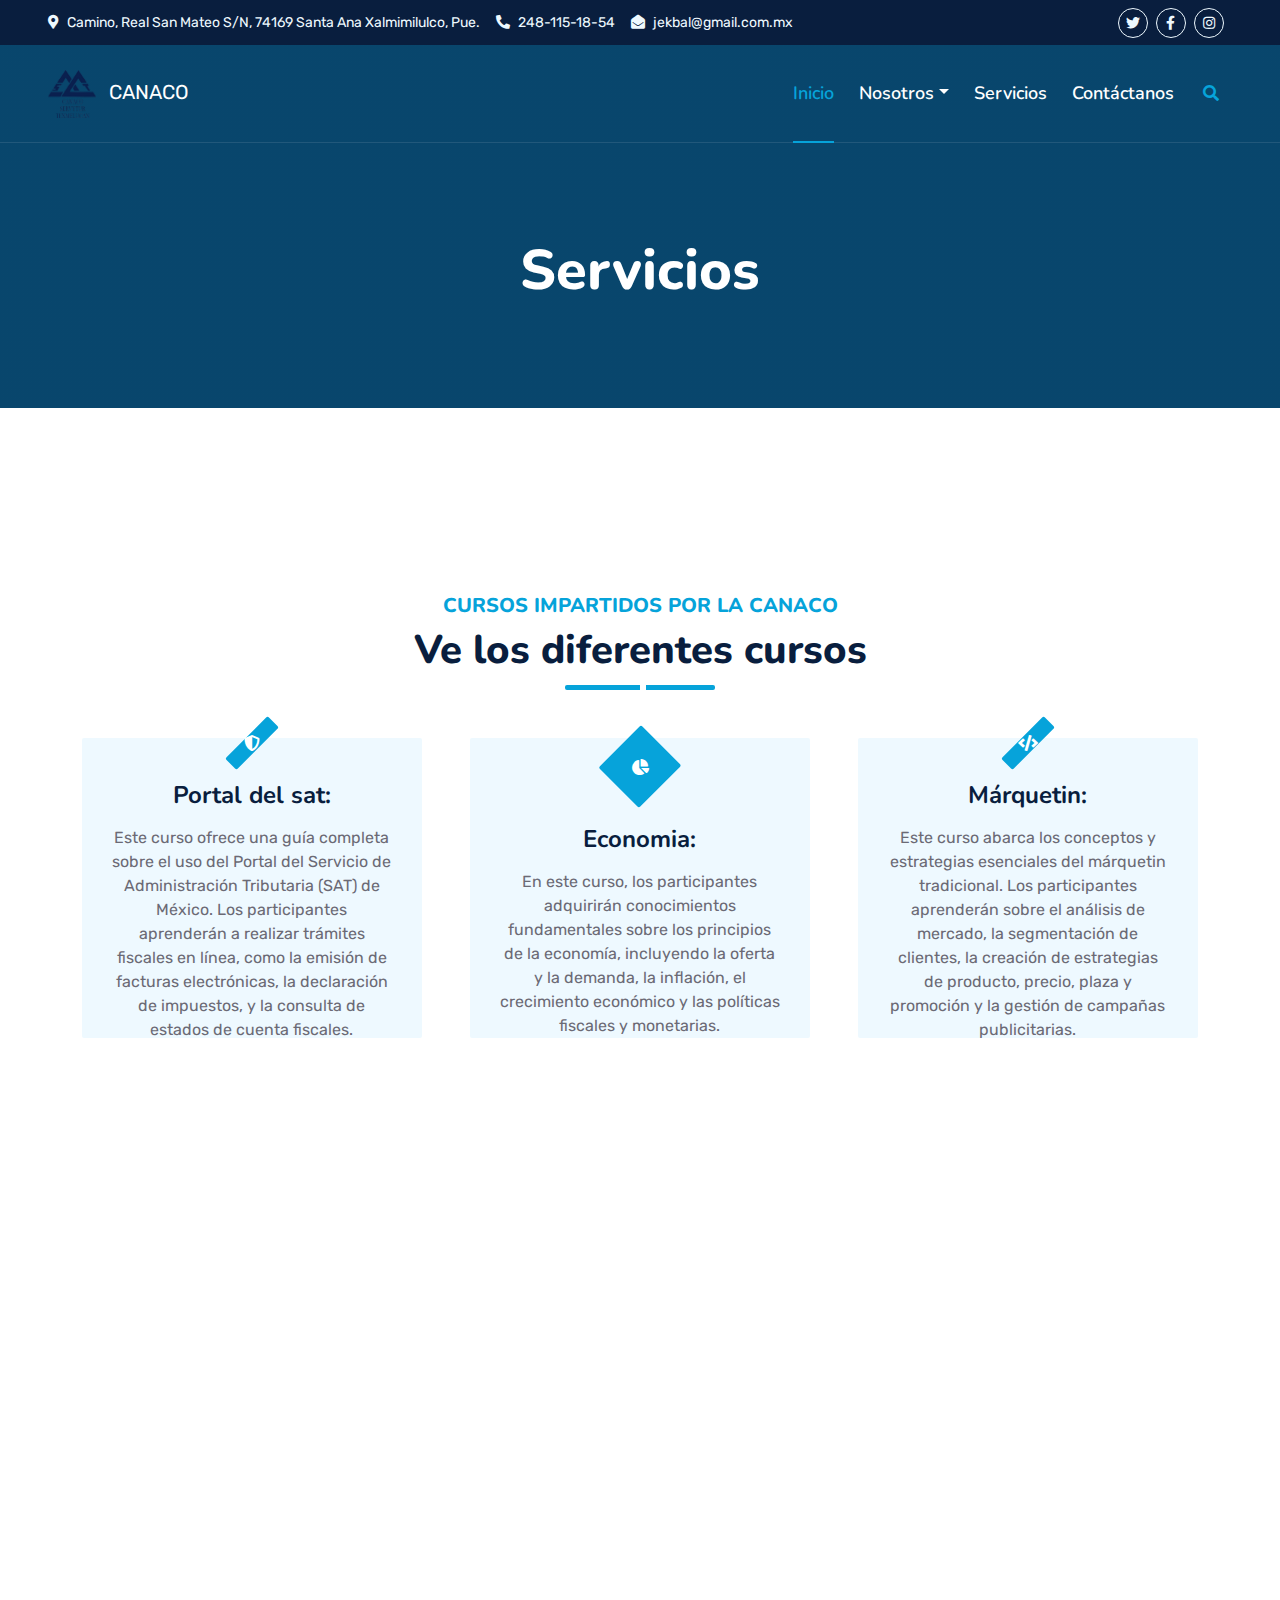
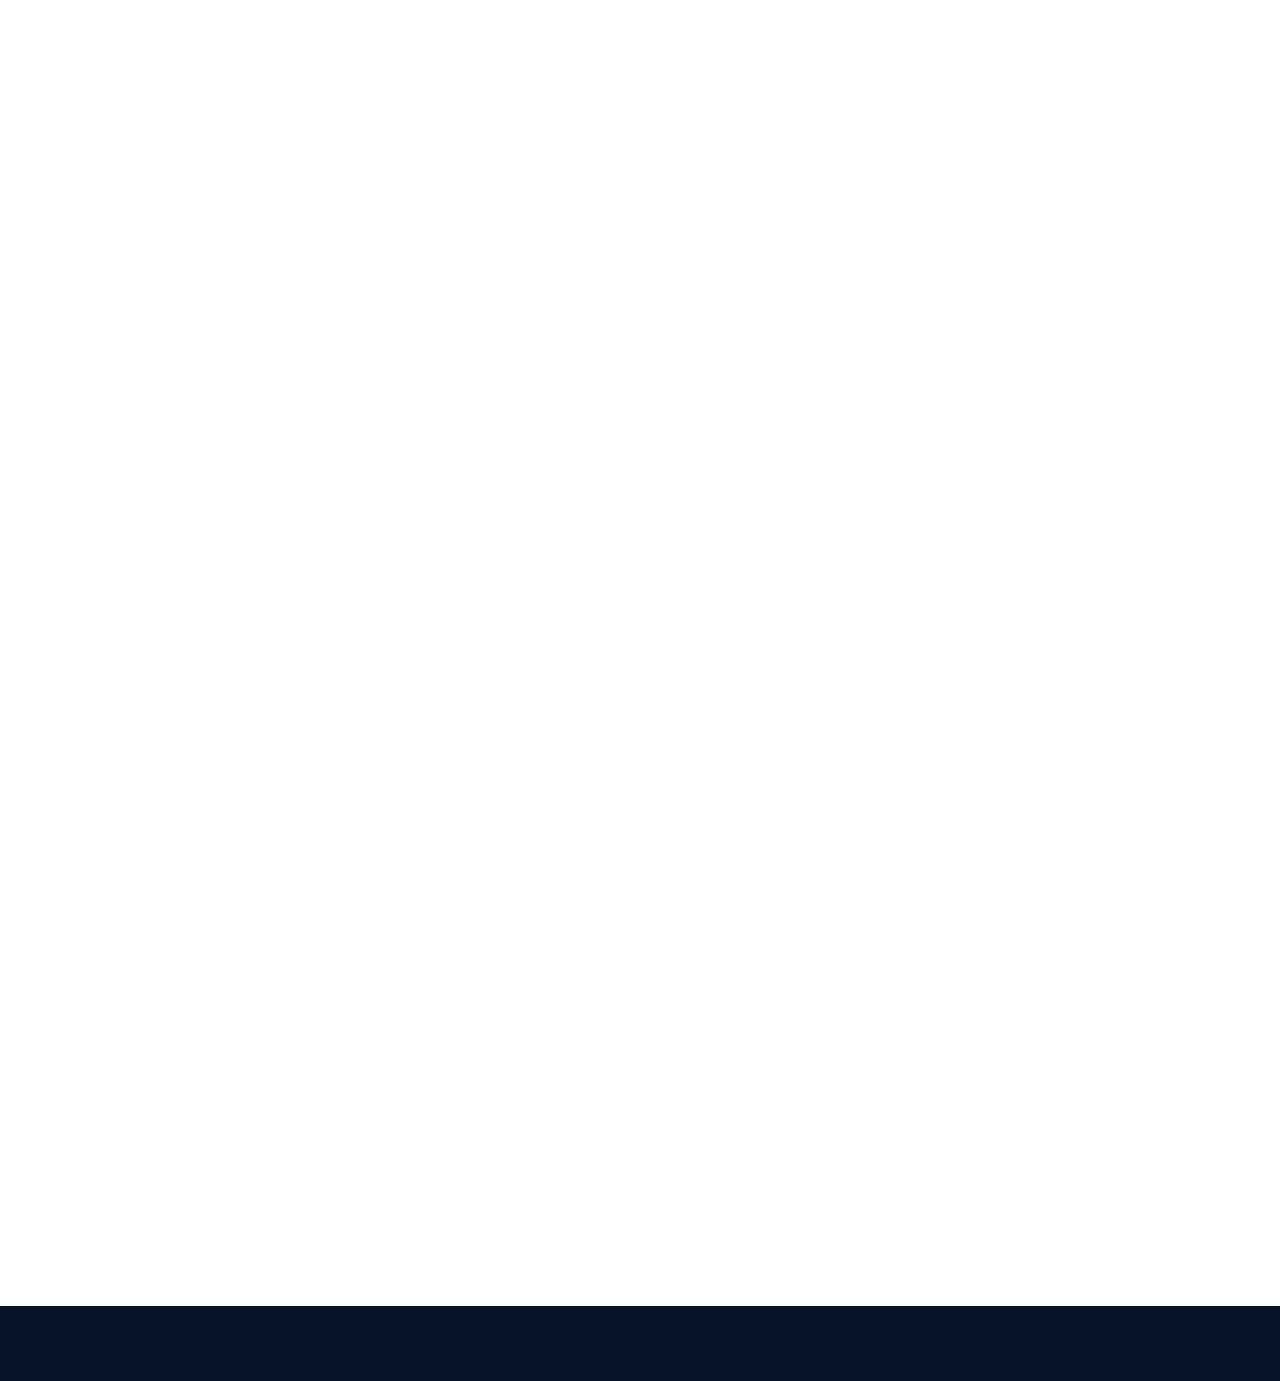
==== service.html @ 7bc9e2fe "first commit" ====
<!DOCTYPE html>
<html lang="en">

<head>
    <meta charset="utf-8">
    <title>SERVICIOS</title>
      <link rel="icon" type="image/jpg" href="img\Logo CANACO.png">
    <meta content="width=device-width, initial-scale=1.0" name="viewport">
    <meta content="Free HTML Templates" name="keywords">
    <meta content="Free HTML Templates" name="description">

    <!-- Google Web Fonts -->
    <link rel="preconnect" href="https://fonts.googleapis.com">
    <link rel="preconnect" href="https://fonts.gstatic.com" crossorigin>
    <link href="https://fonts.googleapis.com/css2?family=Nunito:wght@400;600;700;800&family=Rubik:wght@400;500;600;700&display=swap" rel="stylesheet">

    <!-- Icon Font Stylesheet -->
    <link href="https://cdnjs.cloudflare.com/ajax/libs/font-awesome/5.10.0/css/all.min.css" rel="stylesheet">
    <link href="https://cdn.jsdelivr.net/npm/bootstrap-icons@1.4.1/font/bootstrap-icons.css" rel="stylesheet">

    <!-- Libraries Stylesheet -->
    <link href="lib/owlcarousel/assets/owl.carousel.min.css" rel="stylesheet">
    <link href="lib/animate/animate.min.css" rel="stylesheet">

    <!-- Customized Bootstrap Stylesheet -->
    <link href="css/bootstrap.min.css" rel="stylesheet">

    <!-- Template Stylesheet -->
    <link href="css/style.css" rel="stylesheet">
</head>

<body>
    <!-- Spinner Start -->
    <div id="spinner" class="show bg-white position-fixed translate-middle w-100 vh-100 top-50 start-50 d-flex align-items-center justify-content-center">
        <div class="spinner"></div>
    </div>
    <!-- Spinner End -->


    <!-- Topbar Start -->
     <div class="container-fluid bg-dark px-5 d-none d-lg-block">
        <div class="row gx-0">
            <div class="col-lg-8 text-center text-lg-start mb-2 mb-lg-0">
                <div class="d-inline-flex align-items-center" style="height: 45px;">
                    <small class="me-3 text-light"><i class="fa fa-map-marker-alt me-2"></i>Camino, Real San Mateo S/N, 74169 Santa Ana Xalmimilulco, Pue.</small>
                    <small class="me-3 text-light"><i class="fa fa-phone-alt me-2"></i>248-115-18-54</small>
                    <small class="text-light"><i class="fa fa-envelope-open me-2"></i>jekbal@gmail.com.mx</small>
                </div>
            </div>
            <!-- REDES DE LA EMPRESA -->
           <div class="col-lg-4 text-center text-lg-end">
                <div class="d-inline-flex align-items-center" style="height: 45px;">
                    <a class="btn btn-sm btn-outline-light btn-sm-square rounded-circle me-2" href="https://x.com/CANACOTexmeluca">
                        <i class="fab fa-twitter fw-normal"></i></a>

                    <a class="btn btn-sm btn-outline-light btn-sm-square rounded-circle me-2" href="https://www.facebook.com/people/Canaco-Servytur-Texmelucan/100064343695938/">
                        <i class="fab fa-facebook-f fw-normal"> </i></a>

                    <a class="btn btn-sm btn-outline-light btn-sm-square rounded-circle me-2" href="https://www.instagram.com/canacoservyturtexmelucan/"> 
                        <i class="fab fa-instagram fw-normal"></i></a>
                </div>
                </div>
            </div>
        </div>
    </div>
    <!-- Topbar End -->


    <!-- Inicio de la barra de navegación -->
    <div class="container-fluid position-relative p-0">
          <nav class="navbar navbar-expand-lg navbar-dark px-5 py-3 py-lg-0">
            <a href="index.html" class="navbar-brand p-0">
               <img src="img\Logo CANACO.png" alt="Icono" style="width: 48px; height: 48px; margin-right: 8px;">
  CANACO
</h1>
            </a>
            <button class="navbar-toggler" type="button" data-bs-toggle="collapse" data-bs-target="#navbarCollapse">
                <span class="fa fa-bars"></span>
            </button>
            <div class="collapse navbar-collapse" id="navbarCollapse">
                <div class="navbar-nav ms-auto py-0">
                    <a href="index.html" class="nav-item nav-link active">Inicio</a>
                    <div class="nav-item dropdown">
                        <a href="#" class="nav-link dropdown-toggle" data-bs-toggle="dropdown">Nosotros</a>
                        <div class="dropdown-menu m-0">

                            <a href="price.html" class="dropdown-item">Misión</a>
                            <a href="quote.html" class="dropdown-item">Nuestro Team</a>
                            
                        </div>
                    </div>
                    <a href="service.html" class="nav-item nav-link">Servicios</a>
                    <a href="contact.html" class="nav-item nav-link">Contáctanos</a>
                </div>
                <butaton type="button" class="btn text-primary ms-3" data-bs-toggle="modal" data-bs-target="#searchModal"><i class="fa fa-search"></i></butaton>
            </div>
        </nav>

        <div class="container-fluid bg-primary py-5 bg-header" style="margin-bottom: 90px;">
            <div class="row py-5">
                <div class="col-12 pt-lg-5 mt-lg-5 text-center">
                    <h1 class="display-4 text-white animated zoomIn">Servicios</h1>
                    <a href="" class="h5 text-white"></a>

                    
                </div>
            </div>
        </div>
    </div>
    <!-- Fin de la barra de navegación -->


    <!-- Full Screen Search Start -->
    <div class="modal fade" id="searchModal" tabindex="-1">
        <div class="modal-dialog modal-fullscreen">
            <div class="modal-content" style="background: rgba(9, 30, 62, .7);">
                <div class="modal-header border-0">
                    <button type="button" class="btn bg-white btn-close" data-bs-dismiss="modal" aria-label="Close"></button>
                </div>
                <div class="modal-body d-flex align-items-center justify-content-center">
                    <div class="input-group" style="max-width: 600px;">
                        <input type="text" class="form-control bg-transparent border-primary p-3" placeholder="Type search keyword">
                        <button class="btn btn-primary px-4"><i class="bi bi-search"></i></button>
                    </div>
                </div>
            </div>
        </div>
    </div>
    <!-- Full Screen Search End -->
<!-- Service Start -->
    <div class="container-fluid py-5 wow fadeInUp" data-wow-delay="0.1s">
        <div class="container py-5">
            <div class="section-title text-center position-relative pb-3 mb-5 mx-auto" style="max-width: 600px;">
                <h5 class="fw-bold text-primary text-uppercase">Cursos Impartidos por la canaco</h5>
                <h1 class="mb-0">Ve los diferentes cursos </h1>
            </div>
            <div class="row g-5">
                <div class="col-lg-4 col-md-6 wow zoomIn" data-wow-delay="0.3s">
                    <div class="service-item bg-light rounded d-flex flex-column align-items-center justify-content-center text-center">
                        <div class="service-icon">
                            <i class="fa fa-shield-alt text-white"></i>
                        </div>
                        <h4 class="mb-3">Portal del sat: </h4>
                        <p class="m-0">Este curso ofrece una guía completa sobre el uso del Portal del Servicio de Administración Tributaria (SAT) de México. Los participantes aprenderán a realizar trámites fiscales en línea, como la emisión de facturas electrónicas, la declaración de impuestos, y la consulta de estados de cuenta fiscales. </p>
                        <a class="btn btn-lg btn-primary rounded" href="contact.html">
                            <i class="bi bi-arrow-right"></i>
                        </a>
                    </div>
                </div>
                <div class="col-lg-4 col-md-6 wow zoomIn" data-wow-delay="0.6s">
                    <div class="service-item bg-light rounded d-flex flex-column align-items-center justify-content-center text-center">
                        <div class="service-icon">
                            <i class="fa fa-chart-pie text-white"></i>
                        </div>
                        <h4 class="mb-3">Economia:</h4>
                        <p class="m-0">En este curso, los participantes adquirirán conocimientos fundamentales sobre los principios de la economía, incluyendo la oferta y la demanda, la inflación, el crecimiento económico y las políticas fiscales y monetarias.
                        </p>
                        <a class="btn btn-lg btn-primary rounded" href="contact.html">
                            <i class="bi bi-arrow-right"></i>
                        </a>
                    </div>
                </div>
                <div class="col-lg-4 col-md-6 wow zoomIn" data-wow-delay="0.9s">
                    <div class="service-item bg-light rounded d-flex flex-column align-items-center justify-content-center text-center">
                        <div class="service-icon">
                            <i class="fa fa-code text-white"></i>
                        </div>
                        <h4 class="mb-3">Márquetin: </h4>
                        <p class="m-0">Este curso abarca los conceptos y estrategias esenciales del márquetin tradicional. Los participantes aprenderán sobre el análisis de mercado, la segmentación de clientes, la creación de estrategias de producto, precio, plaza y promoción y la gestión de campañas publicitarias.
                        </p>
                        <a class="btn btn-lg btn-primary rounded" href="contact.html">
                            <i class="bi bi-arrow-right"></i>
                        </a>
                    </div>
                </div>
                <div class="col-lg-4 col-md-6 wow zoomIn" data-wow-delay="0.3s">
                    <div class="service-item bg-light rounded d-flex flex-column align-items-center justify-content-center text-center">
                        <div class="service-icon">
                            <i class="fab fa-android text-white"></i>
                        </div>
                        <h4 class="mb-3">Márquetin Digital:</h4>
                        <p class="m-0">En este curso, se exploran las técnicas y herramientas del márquetin digital. Los participantes aprenderán sobre la optimización de motores de búsqueda (SEO), la publicidad en redes sociales, el márquetin de contenidos, el email márquetin y la analítica web. 
                        </p>
                        <a class="btn btn-lg btn-primary rounded" href="contact.html">
                            <i class="bi bi-arrow-right"></i>
                        </a>
                    </div>
                </div>
                <div class="col-lg-4 col-md-6 wow zoomIn" data-wow-delay="0.6s">
                    <div class="service-item bg-light rounded d-flex flex-column align-items-center justify-content-center text-center">
                        <div class="service-icon">
                            <i class="fa fa-search text-white"></i>
                        </div>
                        <h4 class="mb-3">Protección Civil:</h4>
                        <p class="m-0">Este curso ofrece formación en la gestión de emergencias y la protección civil. Los participantes aprenderán sobre la prevención y respuesta a desastres naturales, planes de evacuación, primeros auxilios y la coordinación con servicios de emergencia.
                        </p>
                        <a class="btn btn-lg btn-primary rounded" href="contact.html">
                            <i class="bi bi-arrow-right"></i>
                        </a>
                    </div>
                </div>
                <div class="col-lg-4 col-md-6 wow zoomIn" data-wow-delay="0.9s">
                    <div class="position-relative bg-primary rounded h-100 d-flex flex-column align-items-center justify-content-center text-center p-5">
                        <h3 class="text-white mb-3">Más información</h3>
                        <p class="text-white mb-3">para cualquier servicio contactenos al siguiente numero</p>
                        <h2 class="text-white mb-0">227-112-40-01</h2>
                    </div>
                </div>
            </div>
        </div>
    </div>
    <!-- Service End -->
  <!-- Testimonial Start -->
    <div class="container-fluid py-5 wow fadeInUp" data-wow-delay="0.1s">
        <div class="container py-5">
            <div class="section-title text-center position-relative pb-3 mb-4 mx-auto" style="max-width: 600px;">
                <h5 class="fw-bold text-primary text-uppercase">TESTIMONIOS</h5>
                <h1 class="mb-0">Opiniones de clientes sobre nuestro trabajo</h1>
            </div>
            <div class="owl-carousel testimonial-carousel wow fadeInUp" data-wow-delay="0.6s">
                <div class="testimonial-item bg-light my-4">
                    <div class="d-flex align-items-center border-bottom pt-5 pb-4 px-5">
                        <img class="img-fluid rounded" src="img/prima.jpg" style="width: 60px; height: 60px;" >
                        <div class="ps-4">
                            <h4 class="text-primary mb-1">Celeste </h4>
                            <small class="text-uppercase">Profesión Mecatronica </small>
                        </div>
                    </div>
                    <div class="pt-4 pb-5 px-5">
                     La empresa es super profesional!
                    </div>
                </div>
                <div class="testimonial-item bg-light my-4">
                    <div class="d-flex align-items-center border-bottom pt-5 pb-4 px-5">
                        <img class="img-fluid rounded" src="img/erick.jpg" style="width: 60px; height: 60px;" >
                        <div class="ps-4">
                            <h4 class="text-primary mb-1">Erick Zepomtecalt  </h4>
                            <small class="text-uppercase">Profesión Diseñador</small>
                        </div>
                    </div>
                    <div class="pt-4 pb-5 px-5">
                        Excelente servicio!
                    </div>
                </div>
                <div class="testimonial-item bg-light my-4">
                    <div class="d-flex align-items-center border-bottom pt-5 pb-4 px-5">
                        <img class="img-fluid rounded" src="img/arge.jpg" style="width: 60px; height: 60px;" >
                        <div class="ps-4">
                            <h4 class="text-primary mb-1">Argelia Torres Hernandez</h4>
                            <small class="text-uppercase">Profesión Laboratorista</small>
                        </div>
                    </div>
                    <div class="pt-4 pb-5 px-5">
                        La mejor empresa!
                    </div>
                </div>
                <div class="testimonial-item bg-light my-4">
                    <div class="d-flex align-items-center border-bottom pt-5 pb-4 px-5">
                        <img class="img-fluid rounded" src="img/logo uth.png" style="width: 60px; height: 60px;" >
                        <div class="ps-4">
                            <h4 class="text-primary mb-1">Universidad Tecnológica de Huejotzingo </h4>
                            <small class="text-uppercase">Profesión Educación</small>
                        </div>
                    </div>
                    <div class="pt-4 pb-5 px-5">
                        De las mejores empresas que he visto!
                    </div>
                </div>
            </div>
        </div>
    </div>
    <!-- Testimonial End -->








    <!-- Vendor Start -->
    <div class="container-fluid py-5 wow fadeInUp" data-wow-delay="0.1s">
        <div class="container py-5 mb-5">
            <div class="bg-white">
                <div class="owl-carousel vendor-carousel">
                    <img src="img/" alt="">
                    
                </div>
            </div>
        </div>
    </div>
    <!-- Vendor End -->
    
 <!-- Footer Start -->
    <div class="container-fluid bg-dark text-light mt-5 wow fadeInUp" data-wow-delay="0.1s">
        <div class="container">
            <div class="row gx-5">
                <div class="col-lg-4 col-md-6 footer-about">
                    <div class="d-flex flex-column align-items-center justify-content-center text-center h-100 bg-primary p-4">
                        <a href="index.html" class="navbar-brand">
                            <h1 class="m-0 text-white"><i class="fa fa-user-tie me-2"></i>Canaco</h1>
                        </a>
                        <p class="mt-3 mb-4">Agrega un comentario acerca de la página web.</p>
                        <form action="">
                            <div class="input-group">
                                <input type="text" class="form-control border-white p-3" placeholder="Escribe Aqui">
                                <button class="btn btn-dark">Envíar</button>
                            </div>
                        </form>
                    </div>
                </div>
                <div class="col-lg-8 col-md-6">
                    <div class="row gx-5">
                        <div class="col-lg-4 col-md-12 pt-5 mb-5">
                            <div class="section-title section-title-sm position-relative pb-3 mb-4">
                                <h3 class="text-light mb-0">Contáctanos</h3>
                            </div>
                            <div class="d-flex mb-2">
                                <i class="bi bi-geo-alt text-primary me-2"></i>
                                <p class="mb-0">Reforma Ote. 3, Col Centro, 74000 San Martín Texmelucan de Labastida, Pue.</p>
                            </div>
                            <div class="d-flex mb-2">
                                <i class="bi bi-envelope-open text-primary me-2"></i>
                                <p class="mb-0">canacotexmelucan@yahoo.</p>
                            </div>
                            <div class="d-flex mb-2">
                                <i class="bi bi-telephone text-primary me-2"></i>
                                <p class="mb-0"> 248 484 4070</p>
                            </div>
                            <div class="d-flex mt-4">
                                <a class="btn btn-primary btn-square me-2" href="#"><i class="fab fa-twitter fw-normal"></i></a>
                                <a class="btn btn-primary btn-square me-2" href="#"><i class="fab fa-facebook-f fw-normal"></i></a>
                                <a class="btn btn-primary btn-square me-2" href="#"><i class="fab fa-linkedin-in fw-normal"></i></a>
                                <a class="btn btn-primary btn-square" href="#"><i class="fab fa-instagram fw-normal"></i></a>
                            </div>
                        </div>
                        <div class="col-lg-4 col-md-12 pt-0 pt-lg-5 mb-5">
                            <div class="section-title section-title-sm position-relative pb-3 mb-4">
                                <h3 class="text-light mb-0">Enlaces Rápidos</h3>
                            </div>
                            <div class="link-animated d-flex flex-column justify-content-start">
                                <a class="text-light mb-2" href="#"><i class="bi bi-arrow-right text-primary me-2"></i>Inicio</a>
                                <a class="text-light mb-2" href="#"><i class="bi bi-arrow-right text-primary me-2"></i>Sobre nosotros</a>
                                <a class="text-light mb-2" href="#"><i class="bi bi-arrow-right text-primary me-2"></i>
                                ¿Por qué elegirnos?</a>
                                <a class="text-light mb-2" href="#"><i class="bi bi-arrow-right text-primary me-2"></i>servicios</a>
                                <a class="text-light mb-2" href="#"><i class="bi bi-arrow-right text-primary me-2"></i>Testimonios</a>
                                <a class="text-light" href="#"><i class="bi bi-arrow-right text-primary me-2"></i>Equipo de trabajo</a>
                            </div>
                        </div>
                        <div class="col-lg-4 col-md-12 pt-0 pt-lg-5 mb-5">
                            <div class="section-title section-title-sm position-relative pb-3 mb-4">
                                <h3 class="text-light mb-0">Enlaces Populares</h3>
                            </div>
                            <div class="link-animated d-flex flex-column justify-content-start">
                                <a class="text-light mb-2" href="#"><i class="bi bi-arrow-right text-primary me-2"></i>Inicio</a>
                                <a class="text-light mb-2" href="#"><i class="bi bi-arrow-right text-primary me-2"></i>Nosotros</a>
                                <a class="text-light mb-2" href="#"><i class="bi bi-arrow-right text-primary me-2"></i>Servicios</a>
                                <a class="text-light mb-2" href="#"><i class="bi bi-arrow-right text-primary me-2"></i>Contáctanos</a>
                                
                            </div>
                        </div>
                    </div>
                </div>
            </div>
        </div>
    </div>
    <div class="container-fluid text-white" style="background: #061429;">
        <div class="container text-center">
            <div class="row justify-content-end">
                <div class="col-lg-8 col-md-6">
                    <div class="d-flex align-items-center justify-content-center" style="height: 75px;">
                    </div>
                </div>
            </div>
        </div>
    </div>
    <!-- Footer End -->


    <!-- Back to Top -->
    <a href="#" class="btn btn-lg btn-primary btn-lg-square rounded back-to-top"><i class="bi bi-arrow-up"></i></a>


    <!-- JavaScript Libraries -->
    <script src="https://code.jquery.com/jquery-3.4.1.min.js"></script>
    <script src="https://cdn.jsdelivr.net/npm/bootstrap@5.0.0/dist/js/bootstrap.bundle.min.js"></script>
    <script src="lib/wow/wow.min.js"></script>
    <script src="lib/easing/easing.min.js"></script>
    <script src="lib/waypoints/waypoints.min.js"></script>
    <script src="lib/counterup/counterup.min.js"></script>
    <script src="lib/owlcarousel/owl.carousel.min.js"></script>

    <!-- Template Javascript -->
    <script src="js/main.js"></script>
</body>
</html>
---- css/style.css ----
/********** Template CSS **********/
:root {
    --primary: #06A3DA;
    --secondary: #34AD54;
    --light: #EEF9FF;
    --dark: #091E3E;
}


/*** Spinner ***/
.spinner {
    width: 40px;
    height: 40px;
    background: var(--primary);
    margin: 100px auto;
    -webkit-animation: sk-rotateplane 1.2s infinite ease-in-out;
    animation: sk-rotateplane 1.2s infinite ease-in-out;
}

@-webkit-keyframes sk-rotateplane {
    0% {
        -webkit-transform: perspective(120px)
    }
    50% {
        -webkit-transform: perspective(120px) rotateY(180deg)
    }
    100% {
        -webkit-transform: perspective(120px) rotateY(180deg) rotateX(180deg)
    }
}

@keyframes sk-rotateplane {
    0% {
        transform: perspective(120px) rotateX(0deg) rotateY(0deg);
        -webkit-transform: perspective(120px) rotateX(0deg) rotateY(0deg)
    }
    50% {
        transform: perspective(120px) rotateX(-180.1deg) rotateY(0deg);
        -webkit-transform: perspective(120px) rotateX(-180.1deg) rotateY(0deg)
    }
    100% {
        transform: perspective(120px) rotateX(-180deg) rotateY(-179.9deg);
        -webkit-transform: perspective(120px) rotateX(-180deg) rotateY(-179.9deg);
    }
}

#spinner {
    opacity: 0;
    visibility: hidden;
    transition: opacity .5s ease-out, visibility 0s linear .5s;
    z-index: 99999;
}

#spinner.show {
    transition: opacity .5s ease-out, visibility 0s linear 0s;
    visibility: visible;
    opacity: 1;
}


/*** Heading ***/
h1,
h2,
.fw-bold {
    font-weight: 800 !important;
}

h3,
h4,
.fw-semi-bold {
    font-weight: 700 !important;
}

h5,
h6,
.fw-medium {
    font-weight: 600 !important;
}


/*** Button ***/
.btn {
    font-family: 'Nunito', sans-serif;
    font-weight: 600;
    transition: .5s;
}

.btn-primary,
.btn-secondary {
    color: #FFFFFF;
    box-shadow: inset 0 0 0 50px transparent;
}

.btn-primary:hover {
    box-shadow: inset 0 0 0 0 var(--primary);
}

.btn-secondary:hover {
    box-shadow: inset 0 0 0 0 var(--secondary);
}

.btn-square {
    width: 36px;
    height: 36px;
}

.btn-sm-square {
    width: 30px;
    height: 30px;
}

.btn-lg-square {
    width: 48px;
    height: 48px;
}

.btn-square,
.btn-sm-square,
.btn-lg-square {
    padding-left: 0;
    padding-right: 0;
    text-align: center;
}


/*** Navbar ***/
.navbar-dark .navbar-nav .nav-link {
    font-family: 'Nunito', sans-serif;
    position: relative;
    margin-left: 25px;
    padding: 35px 0;
    color: #FFFFFF;
    font-size: 18px;
    font-weight: 600;
    outline: none;
    transition: .5s;
}

.sticky-top.navbar-dark .navbar-nav .nav-link {
    padding: 20px 0;
    color: var(--dark);
}

.navbar-dark .navbar-nav .nav-link:hover,
.navbar-dark .navbar-nav .nav-link.active {
    color: var(--primary);
}

.navbar-dark .navbar-brand h1 {
    color: #FFFFFF;
}

.navbar-dark .navbar-toggler {
    color: var(--primary) !important;
    border-color: var(--primary) !important;
}

@media (max-width: 991.98px) {
    .sticky-top.navbar-dark {
        position: relative;
        background: #FFFFFF;
    }

    .navbar-dark .navbar-nav .nav-link,
    .navbar-dark .navbar-nav .nav-link.show,
    .sticky-top.navbar-dark .navbar-nav .nav-link {
        padding: 10px 0;
        color: var(--dark);
    }

    .navbar-dark .navbar-brand h1 {
        color: var(--primary);
    }
}

@media (min-width: 992px) {
    .navbar-dark {
        position: absolute;
        width: 100%;
        top: 0;
        left: 0;
        border-bottom: 1px solid rgba(256, 256, 256, .1);
        z-index: 999;
    }
    
    .sticky-top.navbar-dark {
        position: fixed;
        background: #FFFFFF;
    }

    .navbar-dark .navbar-nav .nav-link::before {
        position: absolute;
        content: "";
        width: 0;
        height: 2px;
        bottom: -1px;
        left: 50%;
        background: var(--primary);
        transition: .5s;
    }

    .navbar-dark .navbar-nav .nav-link:hover::before,
    .navbar-dark .navbar-nav .nav-link.active::before {
        width: 100%;
        left: 0;
    }

    .navbar-dark .navbar-nav .nav-link.nav-contact::before {
        display: none;
    }

    .sticky-top.navbar-dark .navbar-brand h1 {
        color: var(--primary);
    }
}


/*** Carousel ***/
.carousel-caption {
    top: 0;
    left: 0;
    right: 0;
    bottom: 0;
    background: rgba(9, 30, 62, .7);
    z-index: 1;
}

@media (max-width: 576px) {
    .carousel-caption h5 {
        font-size: 14px;
        font-weight: 500 !important;
    }

    .carousel-caption h1 {
        font-size: 30px;
        font-weight: 600 !important;
    }
}

.carousel-control-prev,
.carousel-control-next {
    width: 10%;
}

.carousel-control-prev-icon,
.carousel-control-next-icon {
    width: 3rem;
    height: 3rem;
}


/*** Section Title ***/
.section-title::before {
    position: absolute;
    content: "";
    width: 150px;
    height: 5px;
    left: 0;
    bottom: 0;
    background: var(--primary);
    border-radius: 2px;
}

.section-title.text-center::before {
    left: 50%;
    margin-left: -75px;
}

.section-title.section-title-sm::before {
    width: 90px;
    height: 3px;
}

.section-title::after {
    position: absolute;
    content: "";
    width: 6px;
    height: 5px;
    bottom: 0px;
    background: #FFFFFF;
    -webkit-animation: section-title-run 5s infinite linear;
    animation: section-title-run 5s infinite linear;
}

.section-title.section-title-sm::after {
    width: 4px;
    height: 3px;
}

.section-title.text-center::after {
    -webkit-animation: section-title-run-center 5s infinite linear;
    animation: section-title-run-center 5s infinite linear;
}

.section-title.section-title-sm::after {
    -webkit-animation: section-title-run-sm 5s infinite linear;
    animation: section-title-run-sm 5s infinite linear;
}

@-webkit-keyframes section-title-run {
    0% {left: 0; } 50% { left : 145px; } 100% { left: 0; }
}

@-webkit-keyframes section-title-run-center {
    0% { left: 50%; margin-left: -75px; } 50% { left : 50%; margin-left: 45px; } 100% { left: 50%; margin-left: -75px; }
}

@-webkit-keyframes section-title-run-sm {
    0% {left: 0; } 50% { left : 85px; } 100% { left: 0; }
}


/*** Service ***/
.service-item {
    position: relative;
    height: 300px;
    padding: 0 30px;
    transition: .5s;
}

.service-item .service-icon {
    margin-bottom: 30px;
    width: 60px;
    height: 60px;
    display: flex;
    align-items: center;
    justify-content: center;
    background: var(--primary);
    border-radius: 2px;
    transform: rotate(-45deg);
}

.service-item .service-icon i {
    transform: rotate(45deg);
}

.service-item a.btn {
    position: absolute;
    width: 60px;
    bottom: -48px;
    left: 50%;
    margin-left: -30px;
    opacity: 0;
}

.service-item:hover a.btn {
    bottom: -24px;
    opacity: 1;
}


/*** Testimonial ***/
.testimonial-carousel .owl-dots {
    margin-top: 15px;
    display: flex;
    align-items: flex-end;
    justify-content: center;
}

.testimonial-carousel .owl-dot {
    position: relative;
    display: inline-block;
    margin: 0 5px;
    width: 15px;
    height: 15px;
    background: #DDDDDD;
    border-radius: 2px;
    transition: .5s;
}

.testimonial-carousel .owl-dot.active {
    width: 30px;
    background: var(--primary);
}

.testimonial-carousel .owl-item.center {
    position: relative;
    z-index: 1;
}

.testimonial-carousel .owl-item .testimonial-item {
    transition: .5s;
}

.testimonial-carousel .owl-item.center .testimonial-item {
    background: #FFFFFF !important;
    box-shadow: 0 0 30px #DDDDDD;
}


/*** Team ***/
.team-item {
    transition: .5s;
}

.team-social {
    position: absolute;
    width: 100%;
    height: 100%;
    top: 0;
    left: 0;
    display: flex;
    align-items: center;
    justify-content: center;
    transition: .5s;
}

.team-social a.btn {
    position: relative;
    margin: 0 3px;
    margin-top: 100px;
    opacity: 0;
}

.team-item:hover {
    box-shadow: 0 0 30px #DDDDDD;
}

.team-item:hover .team-social {
    background: rgba(9, 30, 62, .7);
}

.team-item:hover .team-social a.btn:first-child {
    opacity: 1;
    margin-top: 0;
    transition: .3s 0s;
}

.team-item:hover .team-social a.btn:nth-child(2) {
    opacity: 1;
    margin-top: 0;
    transition: .3s .05s;
}

.team-item:hover .team-social a.btn:nth-child(3) {
    opacity: 1;
    margin-top: 0;
    transition: .3s .1s;
}

.team-item:hover .team-social a.btn:nth-child(4) {
    opacity: 1;
    margin-top: 0;
    transition: .3s .15s;
}

.team-item .team-img img,
.blog-item .blog-img img  {
    transition: .5s;
}

.team-item:hover .team-img img,
.blog-item:hover .blog-img img {
    transform: scale(1.15);
}


/*** Miscellaneous ***/
@media (min-width: 991.98px) {
    .facts {
        position: relative;
        margin-top: -75px;
        z-index: 1;
    }
}

.back-to-top {
    position: fixed;
    display: none;
    right: 45px;
    bottom: 45px;
    z-index: 99;
}

.bg-header {
    background: linear-gradient(rgba(9, 30, 62, .7), rgba(9, 30, 62, .7)), url(../img/fotoC.jpg) center center no-repeat;
    background-size: cover;
}

.link-animated a {
    transition: .5s;
}

.link-animated a:hover {
    padding-left: 10px;
}

@media (min-width: 767.98px) {
    .footer-about {
        margin-bottom: -75px;
    }
}
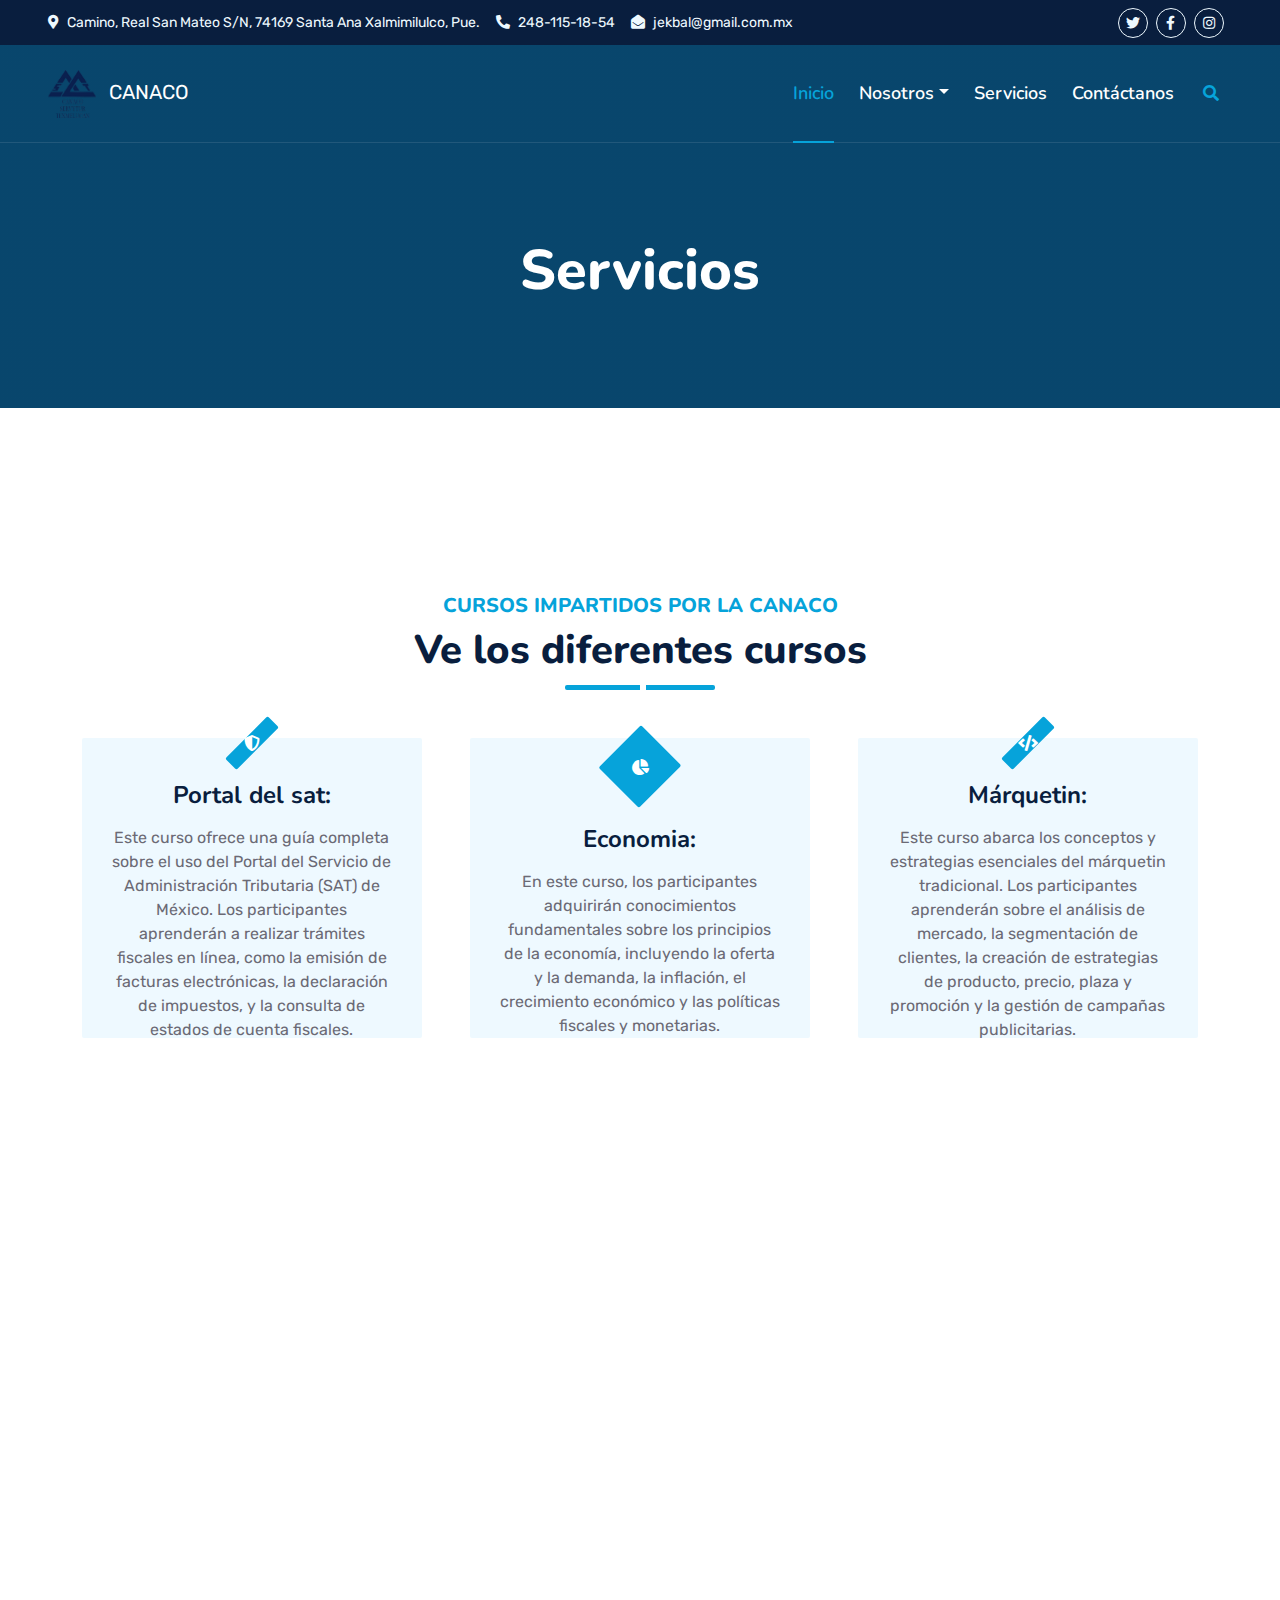
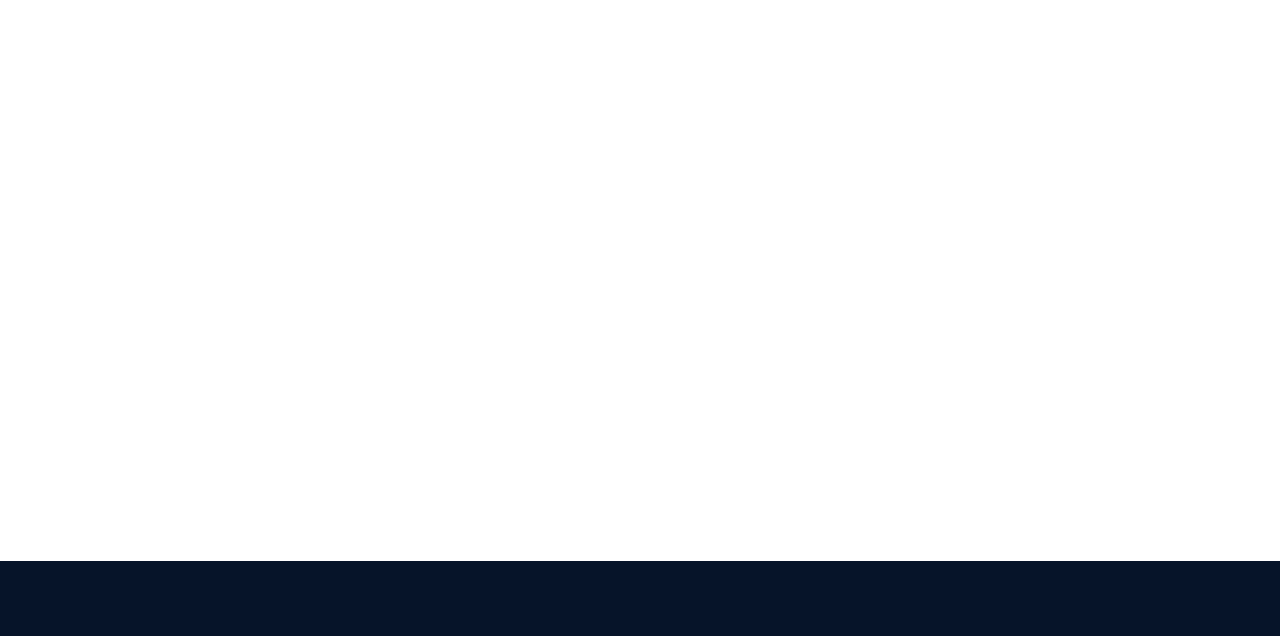
==== commit cda6bf68: "elimine a ella xd" ====
--- a/service.html
+++ b/service.html
@@ -210,74 +210,7 @@
         </div>
     </div>
     <!-- Service End -->
-  <!-- Testimonial Start -->
-    <div class="container-fluid py-5 wow fadeInUp" data-wow-delay="0.1s">
-        <div class="container py-5">
-            <div class="section-title text-center position-relative pb-3 mb-4 mx-auto" style="max-width: 600px;">
-                <h5 class="fw-bold text-primary text-uppercase">TESTIMONIOS</h5>
-                <h1 class="mb-0">Opiniones de clientes sobre nuestro trabajo</h1>
-            </div>
-            <div class="owl-carousel testimonial-carousel wow fadeInUp" data-wow-delay="0.6s">
-                <div class="testimonial-item bg-light my-4">
-                    <div class="d-flex align-items-center border-bottom pt-5 pb-4 px-5">
-                        <img class="img-fluid rounded" src="img/prima.jpg" style="width: 60px; height: 60px;" >
-                        <div class="ps-4">
-                            <h4 class="text-primary mb-1">Celeste </h4>
-                            <small class="text-uppercase">Profesión Mecatronica </small>
-                        </div>
-                    </div>
-                    <div class="pt-4 pb-5 px-5">
-                     La empresa es super profesional!
-                    </div>
-                </div>
-                <div class="testimonial-item bg-light my-4">
-                    <div class="d-flex align-items-center border-bottom pt-5 pb-4 px-5">
-                        <img class="img-fluid rounded" src="img/erick.jpg" style="width: 60px; height: 60px;" >
-                        <div class="ps-4">
-                            <h4 class="text-primary mb-1">Erick Zepomtecalt  </h4>
-                            <small class="text-uppercase">Profesión Diseñador</small>
-                        </div>
-                    </div>
-                    <div class="pt-4 pb-5 px-5">
-                        Excelente servicio!
-                    </div>
-                </div>
-                <div class="testimonial-item bg-light my-4">
-                    <div class="d-flex align-items-center border-bottom pt-5 pb-4 px-5">
-                        <img class="img-fluid rounded" src="img/arge.jpg" style="width: 60px; height: 60px;" >
-                        <div class="ps-4">
-                            <h4 class="text-primary mb-1">Argelia Torres Hernandez</h4>
-                            <small class="text-uppercase">Profesión Laboratorista</small>
-                        </div>
-                    </div>
-                    <div class="pt-4 pb-5 px-5">
-                        La mejor empresa!
-                    </div>
-                </div>
-                <div class="testimonial-item bg-light my-4">
-                    <div class="d-flex align-items-center border-bottom pt-5 pb-4 px-5">
-                        <img class="img-fluid rounded" src="img/logo uth.png" style="width: 60px; height: 60px;" >
-                        <div class="ps-4">
-                            <h4 class="text-primary mb-1">Universidad Tecnológica de Huejotzingo </h4>
-                            <small class="text-uppercase">Profesión Educación</small>
-                        </div>
-                    </div>
-                    <div class="pt-4 pb-5 px-5">
-                        De las mejores empresas que he visto!
-                    </div>
-                </div>
-            </div>
-        </div>
-    </div>
-    <!-- Testimonial End -->
-
-
-
-
-
-
-
-
+ 
     <!-- Vendor Start -->
     <div class="container-fluid py-5 wow fadeInUp" data-wow-delay="0.1s">
         <div class="container py-5 mb-5">
